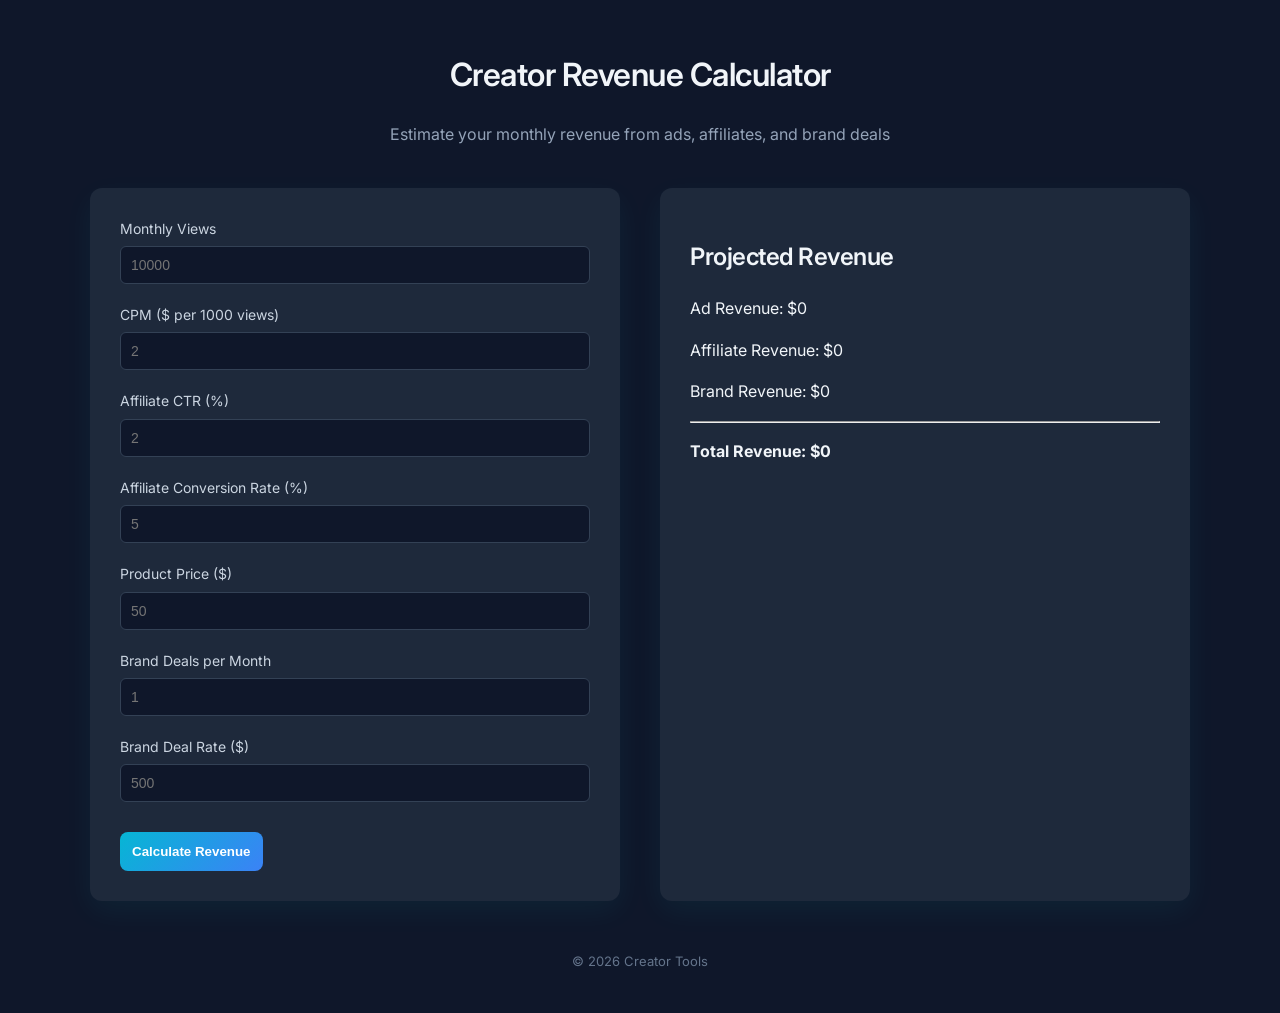
==== free.html @ 2ef00abe "Set Pro landing page and rename free version" ====
<!DOCTYPE html>
<html lang="en">
<head>
    <meta charset="UTF-8">
    <meta name="viewport" content="width=device-width, initial-scale=1.0">
    <title>Creator Revenue Calculator</title>
    <link rel="stylesheet" href="assets/css/styles.css">
    <link href="https://fonts.googleapis.com/css2?family=Inter:wght@400;600;700&display=swap" rel="stylesheet">
    <script src="assets/js/animations.js"></script>
</head>
<body>
    <header>
        <h1>Creator Revenue Calculator</h1>
        <p>Estimate your monthly revenue from ads, affiliates, and brand deals</p>
    </header>

    <main>
        <section class="calculator">
            <div class="input-group">
                <label for="views">Monthly Views</label>
                <input type="number" id="views" placeholder="10000">
            </div>

            <div class="input-group">
                <label for="cpm">CPM ($ per 1000 views)</label>
                <input type="number" id="cpm" placeholder="2">
            </div>

            <div class="input-group">
                <label for="affiliateCtr">Affiliate CTR (%)</label>
                <input type="number" id="affiliateCtr" placeholder="2">
            </div>

            <div class="input-group">
                <label for="conversionRate">Affiliate Conversion Rate (%)</label>
                <input type="number" id="conversionRate" placeholder="5">
            </div>

            <div class="input-group">
                <label for="productPrice">Product Price ($)</label>
                <input type="number" id="productPrice" placeholder="50">
            </div>

            <div class="input-group">
                <label for="brandDeals">Brand Deals per Month</label>
                <input type="number" id="brandDeals" placeholder="1">
            </div>

            <div class="input-group">
                <label for="brandRate">Brand Deal Rate ($)</label>
                <input type="number" id="brandRate" placeholder="500">
            </div>

            <button id="calculateBtn">Calculate Revenue</button>
        </section>

        <section class="results">
            <h2>Projected Revenue</h2>
            <p>Ad Revenue: $<span id="adRevenue">0</span></p>
            <p>Affiliate Revenue: $<span id="affiliateRevenue">0</span></p>
            <p>Brand Revenue: $<span id="brandRevenue">0</span></p>
            <hr>
            <p><strong>Total Revenue: $<span id="totalRevenue">0</span></strong></p>
        </section>
    </main>

    <footer>
        <p>&copy; 2026 Creator Tools</p>
    </footer>

    <script src="assets/js/calculator.js"></script>
    <script src="assets/js/animations.js"></script>
</body>
</html>
---- assets/css/styles.css ----
a/* ============================= */
/* GLOBAL STYLES */
/* ============================= */

* {
    margin: 0;
    padding: 0;
    box-sizing: border-box;
}

body {
    font-family: 'Inter', sans-serif;
    background-color: #0f172a;
    color: #f1f5f9;
    line-height: 1.6;
    padding: 20px;
    animation: fadeIn 0.8s ease-in-out;
}

@keyframes fadeIn {
    from { opacity: 0; transform: translateY(10px); }
    to { opacity: 1; transform: translateY(0); }
}

h1, h2 {
    font-weight: 600;
    letter-spacing: -0.5px;
}

header {
    text-align: center;
    margin-bottom: 40px;
}

header p {
    color: #94a3b8;
    margin-top: 10px;
}

/* ============================= */
/* LAYOUT */
/* ============================= */

main {
    max-width: 1100px;
    margin: auto;
    display: grid;
    grid-template-columns: 1fr 1fr;
    gap: 40px;
}

/* ============================= */
/* CARD STYLING */
/* ============================= */

.calculator,
.results {
    background: #1e293b;
    padding: 30px;
    border-radius: 12px;
    box-shadow: 0 10px 30px rgba(0, 255, 255, 0.05);
    transition: 0.3s ease;
}

.calculator:hover,
.results:hover {
    transform: translateY(-3px);
}

.calculator, .results {
    transition: transform 0.3s ease, box-shadow 0.3s ease;
}

/* ============================= */
/* INPUT STYLING */
/* ============================= */

.input-group {
    margin-bottom: 20px;
    display: flex;
    flex-direction: column;
}

label {
    font-size: 14px;
    margin-bottom: 6px;
    color: #cbd5e1;
}

input {
    padding: 10px;
    border-radius: 6px;
    border: 1px solid #334155;
    background: #0f172a;
    color: #f1f5f9;
    font-size: 14px;
    transition: 0.2s ease;
}

input:focus {
    outline: none;
    border-color: #22d3ee;
    box-shadow: 0 0 8px rgba(34, 211, 238, 0.5);
}

/* ============================= */
/* BUTTONS */
/* ============================= */

button {
    padding: 12px;
    border-radius: 8px;
    border: none;
    cursor: pointer;
    font-weight: 600;
    margin-top: 10px;
    transition: 0.3s ease;
    transition: transform 0.2s ease, box-shadow 0.2s ease;
}

button:hover {
    transform: translateY(-2px);
    box-shadow: 0 5px 15px rgba(0,255,255,0.2);
}

#calculateBtn {
    background: linear-gradient(135deg, #06b6d4, #3b82f6);
    color: white;
}

#calculateBtn:hover {
    opacity: 0.85;
}

#downloadBtn {
    background: #334155;
    color: #f1f5f9;
}

#downloadBtn:hover {
    background: #475569;
}

/* ============================= */
/* RESULTS */
/* ============================= */

.results h2 {
    margin-bottom: 20px;
}

.results ul {
    list-style: none;
}

.results li {
    margin-bottom: 8px;
    padding: 6px 0;
    border-bottom: 1px solid #334155;
    font-size: 14px;
}

/* ============================= */
/* FOOTER */
/* ============================= */

footer {
    text-align: center;
    margin-top: 50px;
    color: #64748b;
    font-size: 13px;
}

/* ============================= */
/* RESPONSIVE */
/* ============================= */

@media (max-width: 900px) {
    main {
        grid-template-columns: 1fr;
    }
}

.modal {
    position: fixed;
    inset: 0;
    background: rgba(0,0,0,0.7);
    display: flex;
    justify-content: center;
    align-items: center;
}

.modal-content {
    background: #1e293b;
    padding: 30px;
    border-radius: 12px;
    width: 300px;
    text-align: center;
}

.hidden {
    display: none;
}
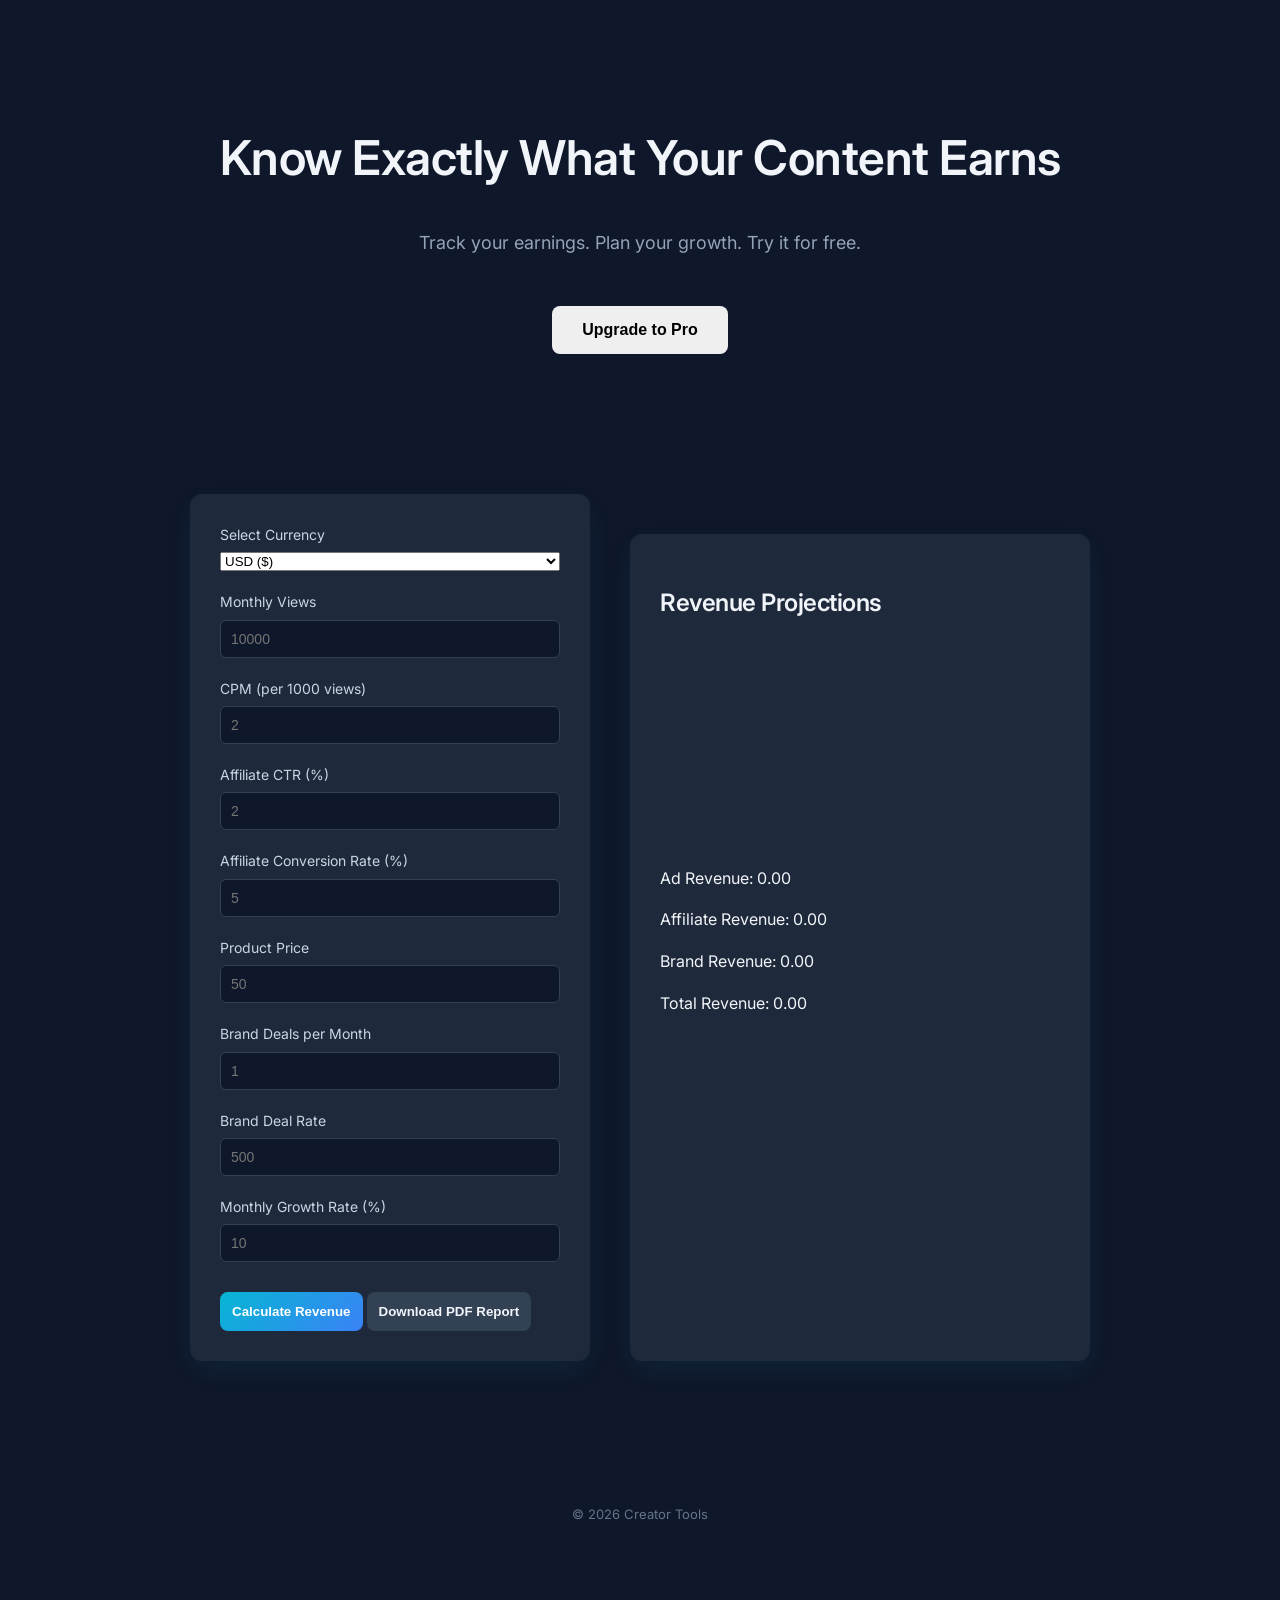
==== commit 35e551ba: "Adding currency selector & currency options" ====
--- a/free.html
+++ b/free.html
@@ -3,72 +3,126 @@
 <head>
     <meta charset="UTF-8">
     <meta name="viewport" content="width=device-width, initial-scale=1.0">
-    <title>Creator Revenue Calculator</title>
+    <title>Creator Revenue Calculator (Free)</title>
     <link rel="stylesheet" href="assets/css/styles.css">
     <link href="https://fonts.googleapis.com/css2?family=Inter:wght@400;600;700&display=swap" rel="stylesheet">
-    <script src="assets/js/animations.js"></script>
 </head>
 <body>
-    <header>
-        <h1>Creator Revenue Calculator</h1>
-        <p>Estimate your monthly revenue from ads, affiliates, and brand deals</p>
-    </header>
 
-    <main>
-        <section class="calculator">
-            <div class="input-group">
-                <label for="views">Monthly Views</label>
-                <input type="number" id="views" placeholder="10000">
-            </div>
+<header style="text-align:center; padding:60px 20px;">
+    <h1 style="font-size:48px;">Know Exactly What Your Content Earns</h1>
+    <p style="margin-top:20px; font-size:18px; color:#94a3b8;">
+        Track your earnings. Plan your growth. Try it for free.
+    </p>
+    <a href="pro.html">
+        <button style="margin-top:30px; padding:15px 30px; font-size:16px;">
+            Upgrade to Pro
+        </button>
+    </a>
+</header>
 
-            <div class="input-group">
-                <label for="cpm">CPM ($ per 1000 views)</label>
-                <input type="number" id="cpm" placeholder="2">
-            </div>
+<main style="max-width:900px; margin:auto; padding:40px;">
+    <section class="calculator">
+        <div class="input-group">
+            <label for="currency">Select Currency</label>
+            <select id="currency">
+                <option value="$">USD ($)</option>
+                <option value="₦">NGN (₦)</option>
+                <option value="€">EUR (€)</option>
+                <option value="£">GBP (£)</option>
+                <option value="¥">JPY (¥)</option>
+                <option value="C$">CAD (C$)</option>
+                <option value="A$">AUD (A$)</option>
+                <option value="CHF">CHF (CHF)</option>
+                <option value="₹">INR (₹)</option>
+                <option value="R$">BRL (R$)</option>
+                <option value="₱">PHP (₱)</option>
+                <option value="kr">SEK/DKK/NOK (kr)</option>
+                <option value="₩">KRW (₩)</option>
+                <option value="₴">UAH (₴)</option>
+                <option value="AED">AED (AED)</option>
+                <option value="₺">TRY (₺)</option>
+                <option value="₪">ILS (₪)</option>
+                <option value="₫">VND (₫)</option>
+                <option value="₦">NGN (₦)</option>
+                <option value="฿">THB (฿)</option>
+                <option value="₡">CRC (₡)</option>
+                <option value="₲">PYG (₲)</option>
+                <option value="₵">GHS (₵)</option>
+                <option value="₸">KZT (₸)</option>
+                <option value="₮">MNT (₮)</option>
+            </select>
+        </div>
 
-            <div class="input-group">
-                <label for="affiliateCtr">Affiliate CTR (%)</label>
-                <input type="number" id="affiliateCtr" placeholder="2">
-            </div>
+        <div class="input-group">
+            <label for="views">Monthly Views</label>
+            <input type="number" id="views" placeholder="10000">
+        </div>
+        <div class="input-group">
+            <label for="cpm">CPM (per 1000 views)</label>
+            <input type="number" id="cpm" placeholder="2">
+        </div>
+        <div class="input-group">
+            <label for="affiliateCtr">Affiliate CTR (%)</label>
+            <input type="number" id="affiliateCtr" placeholder="2">
+        </div>
+        <div class="input-group">
+            <label for="conversionRate">Affiliate Conversion Rate (%)</label>
+            <input type="number" id="conversionRate" placeholder="5">
+        </div>
+        <div class="input-group">
+            <label for="productPrice">Product Price</label>
+            <input type="number" id="productPrice" placeholder="50">
+        </div>
+        <div class="input-group">
+            <label for="brandDeals">Brand Deals per Month</label>
+            <input type="number" id="brandDeals" placeholder="1">
+        </div>
+        <div class="input-group">
+            <label for="brandRate">Brand Deal Rate</label>
+            <input type="number" id="brandRate" placeholder="500">
+        </div>
+        <div class="input-group">
+            <label for="growthRate">Monthly Growth Rate (%)</label>
+            <input type="number" id="growthRate" placeholder="10">
+        </div>
 
-            <div class="input-group">
-                <label for="conversionRate">Affiliate Conversion Rate (%)</label>
-                <input type="number" id="conversionRate" placeholder="5">
-            </div>
+        <button id="calculateBtn">Calculate Revenue</button>
+        <button id="downloadBtn">Download PDF Report</button>
+    </section>
 
-            <div class="input-group">
-                <label for="productPrice">Product Price ($)</label>
-                <input type="number" id="productPrice" placeholder="50">
-            </div>
+    <section class="results" style="margin-top:40px;">
+        <h2>Revenue Projections</h2>
+        <canvas id="revenueChart" width="400" height="200"></canvas>
+        <div id="projectionResults">
+            <p>Ad Revenue: <span id="adRevenue">0.00</span></p>
+            <p>Affiliate Revenue: <span id="affiliateRevenue">0.00</span></p>
+            <p>Brand Revenue: <span id="brandRevenue">0.00</span></p>
+            <p>Total Revenue: <span id="totalRevenue">0.00</span></p>
+        </div>
+    </section>
+</main>
 
-            <div class="input-group">
-                <label for="brandDeals">Brand Deals per Month</label>
-                <input type="number" id="brandDeals" placeholder="1">
-            </div>
+<footer style="text-align:center; padding:40px 20px;">
+    <p>&copy; 2026 Creator Tools</p>
+</footer>
 
-            <div class="input-group">
-                <label for="brandRate">Brand Deal Rate ($)</label>
-                <input type="number" id="brandRate" placeholder="500">
-            </div>
+<!-- Modal for Upgrade (optional) -->
+<div id="paywallModal" class="modal hidden">
+    <div class="modal-content">
+        <h2>Upgrade to Pro</h2>
+        <p>Unlock advanced projections, charts, and PDF exports.</p>
+        <a href="https://your-lemonsqueezy-checkout-url.com" target="_blank">
+            <button id="buyProBtn">Upgrade Now</button>
+        </a>
+        <button id="closeModal">Cancel</button>
+    </div>
+</div>
 
-            <button id="calculateBtn">Calculate Revenue</button>
-        </section>
+<script src="assets/js/calculator.js"></script>
+<script src="assets/js/projections.js"></script>
+<script src="assets/js/charts.js"></script>
+<script src="assets/js/paywall.js"></script>
 
-        <section class="results">
-            <h2>Projected Revenue</h2>
-            <p>Ad Revenue: $<span id="adRevenue">0</span></p>
-            <p>Affiliate Revenue: $<span id="affiliateRevenue">0</span></p>
-            <p>Brand Revenue: $<span id="brandRevenue">0</span></p>
-            <hr>
-            <p><strong>Total Revenue: $<span id="totalRevenue">0</span></strong></p>
-        </section>
-    </main>
-
-    <footer>
-        <p>&copy; 2026 Creator Tools</p>
-    </footer>
-
-    <script src="assets/js/calculator.js"></script>
-    <script src="assets/js/animations.js"></script>
 </body>
 </html>
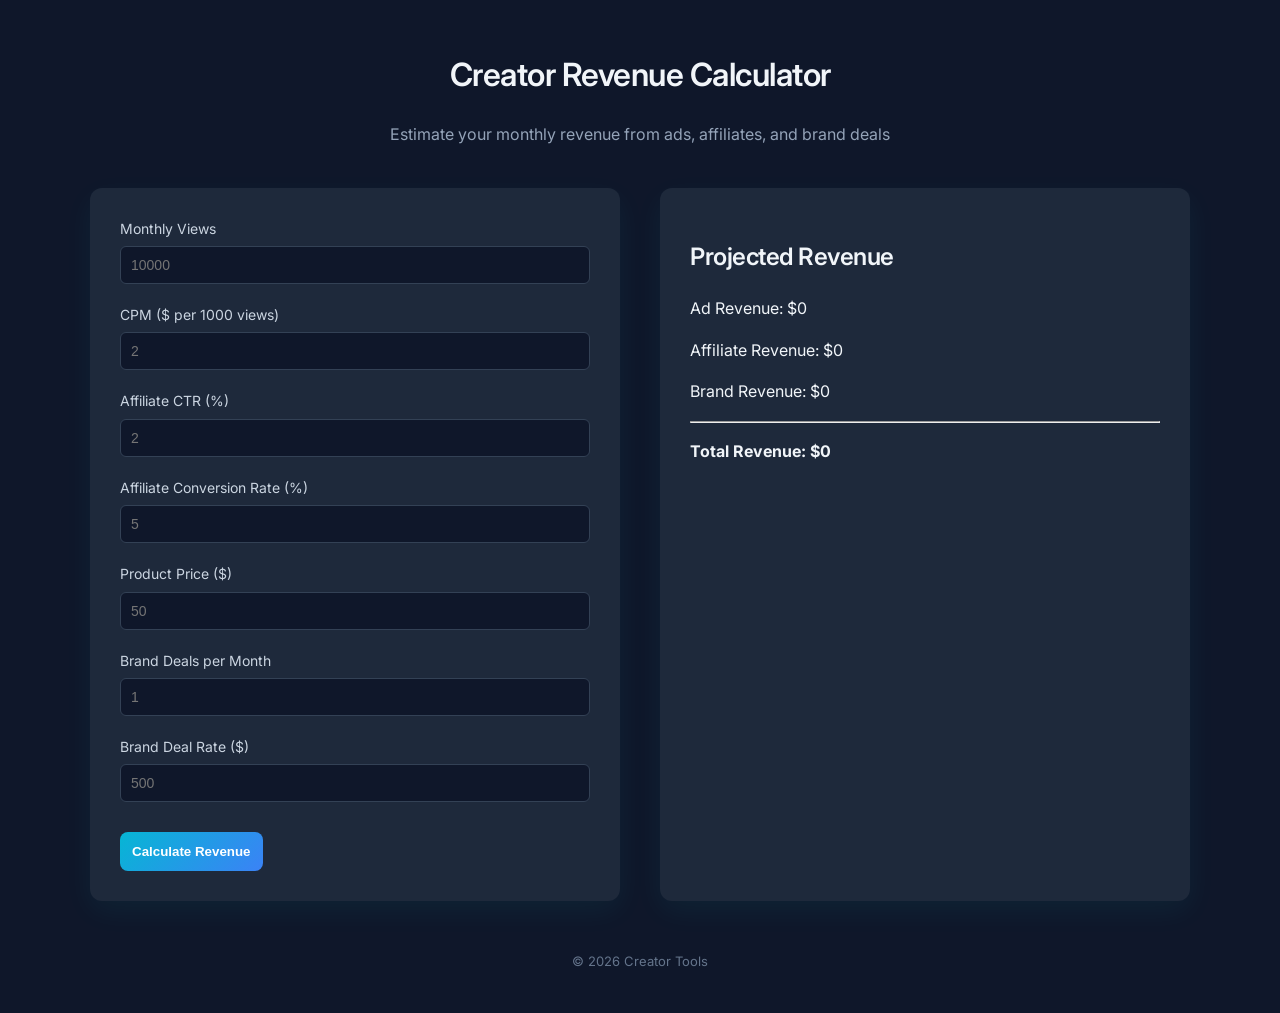
==== commit b6c43a1e: "Adding currency selector & currency options" ====
--- a/free.html
+++ b/free.html
@@ -3,126 +3,72 @@
 <head>
     <meta charset="UTF-8">
     <meta name="viewport" content="width=device-width, initial-scale=1.0">
-    <title>Creator Revenue Calculator (Free)</title>
+    <title>Creator Revenue Calculator</title>
     <link rel="stylesheet" href="assets/css/styles.css">
     <link href="https://fonts.googleapis.com/css2?family=Inter:wght@400;600;700&display=swap" rel="stylesheet">
+    <script src="assets/js/animations.js"></script>
 </head>
 <body>
+    <header>
+        <h1>Creator Revenue Calculator</h1>
+        <p>Estimate your monthly revenue from ads, affiliates, and brand deals</p>
+    </header>
 
-<header style="text-align:center; padding:60px 20px;">
-    <h1 style="font-size:48px;">Know Exactly What Your Content Earns</h1>
-    <p style="margin-top:20px; font-size:18px; color:#94a3b8;">
-        Track your earnings. Plan your growth. Try it for free.
-    </p>
-    <a href="pro.html">
-        <button style="margin-top:30px; padding:15px 30px; font-size:16px;">
-            Upgrade to Pro
-        </button>
-    </a>
-</header>
+    <main>
+        <section class="calculator">
+            <div class="input-group">
+                <label for="views">Monthly Views</label>
+                <input type="number" id="views" placeholder="10000">
+            </div>
 
-<main style="max-width:900px; margin:auto; padding:40px;">
-    <section class="calculator">
-        <div class="input-group">
-            <label for="currency">Select Currency</label>
-            <select id="currency">
-                <option value="$">USD ($)</option>
-                <option value="₦">NGN (₦)</option>
-                <option value="€">EUR (€)</option>
-                <option value="£">GBP (£)</option>
-                <option value="¥">JPY (¥)</option>
-                <option value="C$">CAD (C$)</option>
-                <option value="A$">AUD (A$)</option>
-                <option value="CHF">CHF (CHF)</option>
-                <option value="₹">INR (₹)</option>
-                <option value="R$">BRL (R$)</option>
-                <option value="₱">PHP (₱)</option>
-                <option value="kr">SEK/DKK/NOK (kr)</option>
-                <option value="₩">KRW (₩)</option>
-                <option value="₴">UAH (₴)</option>
-                <option value="AED">AED (AED)</option>
-                <option value="₺">TRY (₺)</option>
-                <option value="₪">ILS (₪)</option>
-                <option value="₫">VND (₫)</option>
-                <option value="₦">NGN (₦)</option>
-                <option value="฿">THB (฿)</option>
-                <option value="₡">CRC (₡)</option>
-                <option value="₲">PYG (₲)</option>
-                <option value="₵">GHS (₵)</option>
-                <option value="₸">KZT (₸)</option>
-                <option value="₮">MNT (₮)</option>
-            </select>
-        </div>
+            <div class="input-group">
+                <label for="cpm">CPM ($ per 1000 views)</label>
+                <input type="number" id="cpm" placeholder="2">
+            </div>
 
-        <div class="input-group">
-            <label for="views">Monthly Views</label>
-            <input type="number" id="views" placeholder="10000">
-        </div>
-        <div class="input-group">
-            <label for="cpm">CPM (per 1000 views)</label>
-            <input type="number" id="cpm" placeholder="2">
-        </div>
-        <div class="input-group">
-            <label for="affiliateCtr">Affiliate CTR (%)</label>
-            <input type="number" id="affiliateCtr" placeholder="2">
-        </div>
-        <div class="input-group">
-            <label for="conversionRate">Affiliate Conversion Rate (%)</label>
-            <input type="number" id="conversionRate" placeholder="5">
-        </div>
-        <div class="input-group">
-            <label for="productPrice">Product Price</label>
-            <input type="number" id="productPrice" placeholder="50">
-        </div>
-        <div class="input-group">
-            <label for="brandDeals">Brand Deals per Month</label>
-            <input type="number" id="brandDeals" placeholder="1">
-        </div>
-        <div class="input-group">
-            <label for="brandRate">Brand Deal Rate</label>
-            <input type="number" id="brandRate" placeholder="500">
-        </div>
-        <div class="input-group">
-            <label for="growthRate">Monthly Growth Rate (%)</label>
-            <input type="number" id="growthRate" placeholder="10">
-        </div>
+            <div class="input-group">
+                <label for="affiliateCtr">Affiliate CTR (%)</label>
+                <input type="number" id="affiliateCtr" placeholder="2">
+            </div>
 
-        <button id="calculateBtn">Calculate Revenue</button>
-        <button id="downloadBtn">Download PDF Report</button>
-    </section>
+            <div class="input-group">
+                <label for="conversionRate">Affiliate Conversion Rate (%)</label>
+                <input type="number" id="conversionRate" placeholder="5">
+            </div>
 
-    <section class="results" style="margin-top:40px;">
-        <h2>Revenue Projections</h2>
-        <canvas id="revenueChart" width="400" height="200"></canvas>
-        <div id="projectionResults">
-            <p>Ad Revenue: <span id="adRevenue">0.00</span></p>
-            <p>Affiliate Revenue: <span id="affiliateRevenue">0.00</span></p>
-            <p>Brand Revenue: <span id="brandRevenue">0.00</span></p>
-            <p>Total Revenue: <span id="totalRevenue">0.00</span></p>
-        </div>
-    </section>
-</main>
+            <div class="input-group">
+                <label for="productPrice">Product Price ($)</label>
+                <input type="number" id="productPrice" placeholder="50">
+            </div>
 
-<footer style="text-align:center; padding:40px 20px;">
-    <p>&copy; 2026 Creator Tools</p>
-</footer>
+            <div class="input-group">
+                <label for="brandDeals">Brand Deals per Month</label>
+                <input type="number" id="brandDeals" placeholder="1">
+            </div>
 
-<!-- Modal for Upgrade (optional) -->
-<div id="paywallModal" class="modal hidden">
-    <div class="modal-content">
-        <h2>Upgrade to Pro</h2>
-        <p>Unlock advanced projections, charts, and PDF exports.</p>
-        <a href="https://your-lemonsqueezy-checkout-url.com" target="_blank">
-            <button id="buyProBtn">Upgrade Now</button>
-        </a>
-        <button id="closeModal">Cancel</button>
-    </div>
-</div>
+            <div class="input-group">
+                <label for="brandRate">Brand Deal Rate ($)</label>
+                <input type="number" id="brandRate" placeholder="500">
+            </div>
 
-<script src="assets/js/calculator.js"></script>
-<script src="assets/js/projections.js"></script>
-<script src="assets/js/charts.js"></script>
-<script src="assets/js/paywall.js"></script>
+            <button id="calculateBtn">Calculate Revenue</button>
+        </section>
 
+        <section class="results">
+            <h2>Projected Revenue</h2>
+            <p>Ad Revenue: $<span id="adRevenue">0</span></p>
+            <p>Affiliate Revenue: $<span id="affiliateRevenue">0</span></p>
+            <p>Brand Revenue: $<span id="brandRevenue">0</span></p>
+            <hr>
+            <p><strong>Total Revenue: $<span id="totalRevenue">0</span></strong></p>
+        </section>
+    </main>
+
+    <footer>
+        <p>&copy; 2026 Creator Tools</p>
+    </footer>
+
+    <script src="assets/js/calculator.js"></script>
+    <script src="assets/js/animations.js"></script>
 </body>
 </html>
